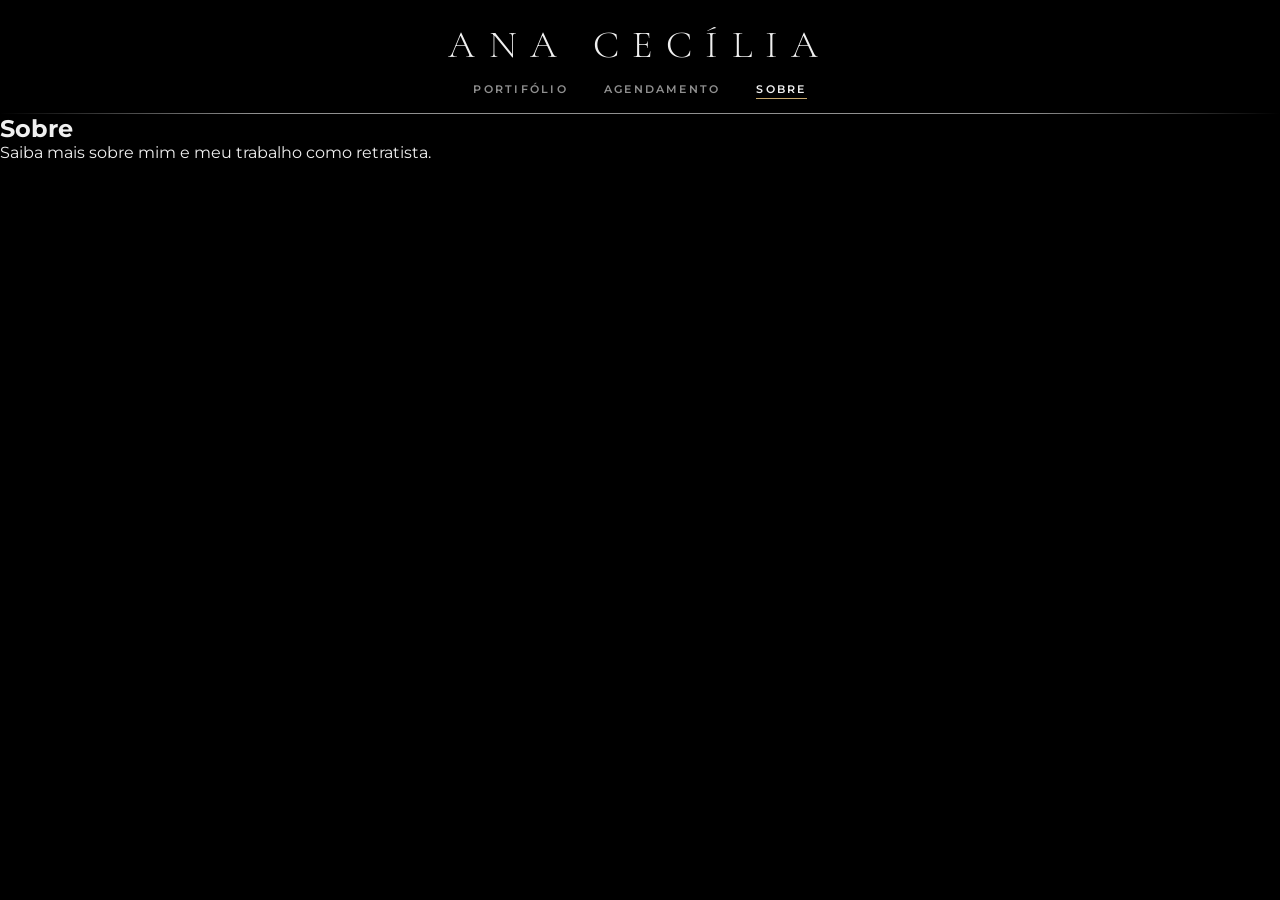
==== sobre.html @ f66bbe25 "Add files via upload" ====
<!DOCTYPE html>
<html lang="pt-br">
<head>
    <meta charset="UTF-8">
    <meta name="viewport" content="width=device-width, initial-scale=1.0">
    <title>Sobre | Ana Cecília</title>
    <link rel="stylesheet" href="sobre.css">
</head>
<body>
    <nav>
        <h1>ANA CECÍLIA</h1>
        <ul>
            <li><a href="index.html">PORTIFÓLIO</a></li>
            <li><a href="agendamento.html">AGENDAMENTO</a></li>
            <li><a href="sobre.html" class="active">SOBRE</a></li>
        </ul>
    </nav>

    
    <hr class="divider">

    <h2>Sobre</h2>
    <p>Saiba mais sobre mim e meu trabalho como retratista.</p>
</body>
</html>
---- sobre.css ----
/* Importa fontes do Google Fonts */
@import url('https://fonts.googleapis.com/css2?family=Cormorant+Garamond:ital,wght@0,300;0,400;1,300&family=Montserrat:wght@300;400;600&display=swap');

/* Reset básico + box model consistente */
*, *::before, *::after {
    box-sizing: border-box; /* inclui padding e border no cálculo de largura/altura */
    margin: 0; /* remove margens padrão */
    padding: 0; /* remove paddings padrão */
}

/* Variáveis CSS (facilitam manutenção do tema) */
:root {
    --bg: #000000;      /* cor de fundo */
    --ink: #f0f0f0;     /* cor principal do texto */
    --mid: #909090;     /* cor intermediária (menus, detalhes) */
    --accent: #c9a96e;  /* cor de destaque */
    --gap: 6px;         /* espaçamento padrão entre elementos */
}

body {
    background-color: var(--bg); /* fundo da página */
    color: var(--ink); /* cor padrão do texto */
    font-family: 'Montserrat', sans-serif; /* fonte principal */
    min-height: 100vh; /* altura mínima = tela inteira */
    overflow-x: hidden; /* impede rolagem horizontal */
}

/* ── NAV ── */
nav {
    background-color: var(--bg); /* fundo do menu */
    padding: 22px 40px 16px; /* espaçamento interno */
    display: flex;
    flex-direction: column; /* itens em coluna */
    align-items: center; /* centraliza horizontalmente */
    gap: 10px; /* espaço entre elementos */
}

nav h1 {
    font-family: 'Cormorant Garamond', serif; /* fonte do título */
    font-weight: 300;
    font-size: 2.4em;
    letter-spacing: 0.35em; /* espaçamento entre letras */
    color: var(--ink);
}

nav ul {
    list-style: none; /* remove marcadores da lista */
    display: flex; /* deixa os itens lado a lado */
    gap: 36px; /* espaçamento entre itens */
}

nav ul li a {
    text-decoration: none; /* remove sublinhado */
    color: var(--mid); /* cor padrão */
    font-size: 0.7em;
    font-weight: 600;
    letter-spacing: 0.2em;
    position: relative; /* necessário para o ::after */
    transition: color 0.3s; /* anima mudança de cor */
}

/* Linha animada embaixo do link */
nav ul li a::after {
    content: '';
    position: absolute;
    width: 0; /* começa invisível */
    height: 1px;
    bottom: -3px;
    left: 0;
    background-color: var(--accent);
    transition: width 0.35s ease; /* anima expansão */
}

/* Hover e estado ativo */
nav ul li a:hover { color: var(--ink); }
nav ul li a:hover::after,
nav ul li a.active::after { width: 100%; } /* linha aparece */
nav ul li a.active { color: var(--ink); }

/* Linha divisória estilizada */
hr.divider {
    border: none;
    height: 1px;
    background: linear-gradient(90deg, transparent, var(--mid) 20%, var(--mid) 80%, transparent);
    margin: 0;
}
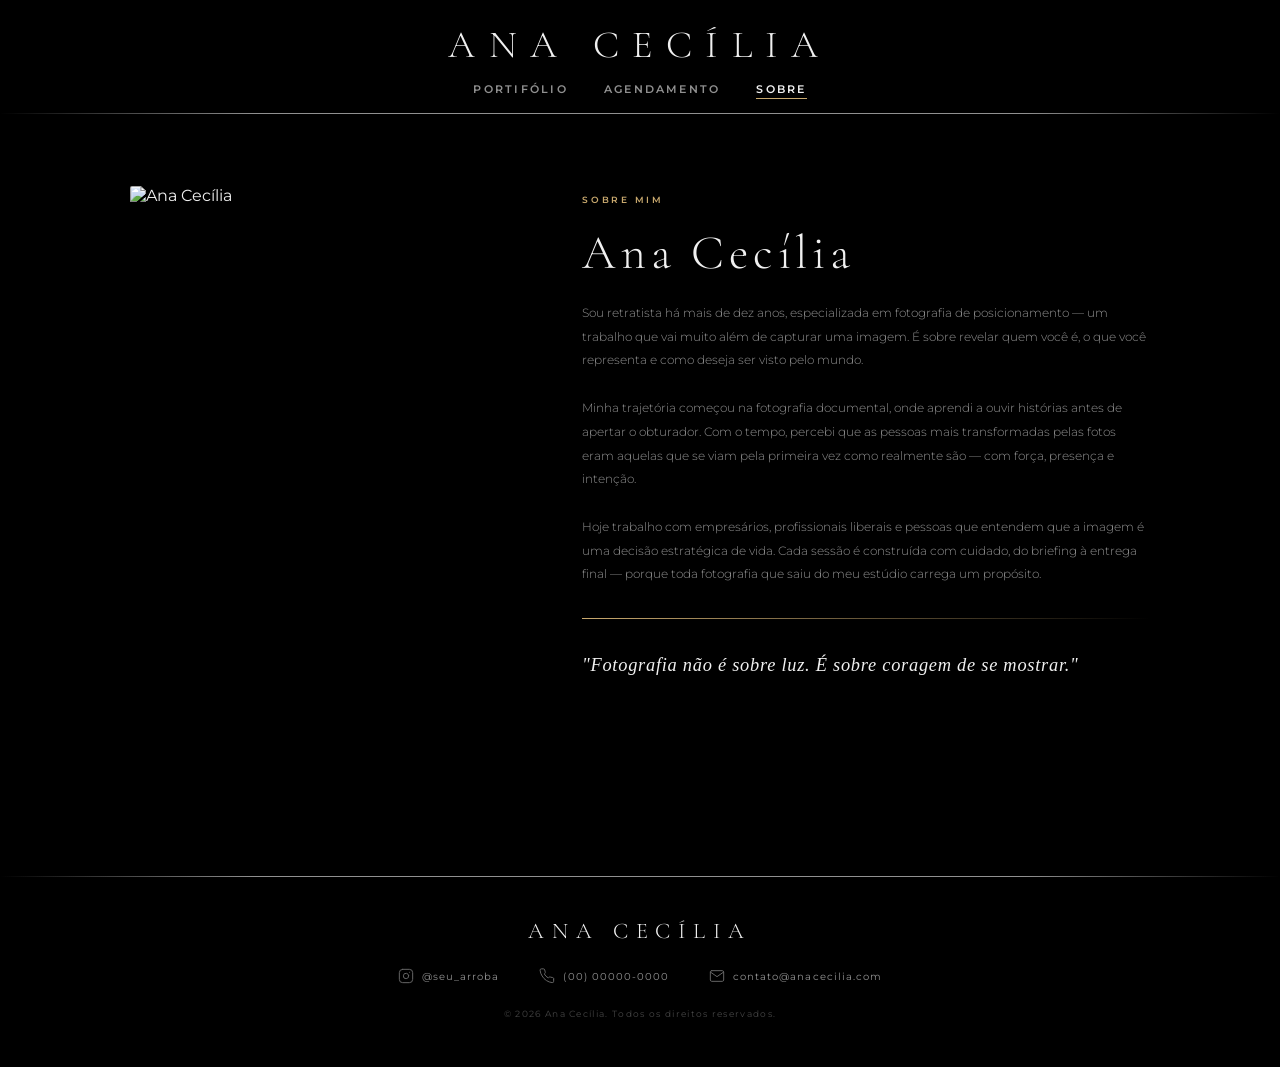
==== commit 031b919b: "altere funcionalidades" ====
--- a/sobre.html
+++ b/sobre.html
@@ -16,10 +16,52 @@
         </ul>
     </nav>
 
-    
     <hr class="divider">
 
-    <h2>Sobre</h2>
-    <p>Saiba mais sobre mim e meu trabalho como retratista.</p>
+    <!-- ── SOBRE ── -->
+    <section class="about">
+        <div class="about-image">
+            <img src="https://picsum.photos/600/900?random=60" alt="Ana Cecília">
+        </div>
+        <div class="about-text">
+            <p class="about-label">SOBRE MIM</p>
+            <h2 class="about-title">Ana Cecília</h2>
+            <p class="about-bio">
+                Sou retratista há mais de dez anos, especializada em fotografia de posicionamento — um trabalho que vai muito além de capturar uma imagem. É sobre revelar quem você é, o que você representa e como deseja ser visto pelo mundo.
+            </p>
+            <p class="about-bio">
+                Minha trajetória começou na fotografia documental, onde aprendi a ouvir histórias antes de apertar o obturador. Com o tempo, percebi que as pessoas mais transformadas pelas fotos eram aquelas que se viam pela primeira vez como realmente são — com força, presença e intenção.
+            </p>
+            <p class="about-bio">
+                Hoje trabalho com empresários, profissionais liberais e pessoas que entendem que a imagem é uma decisão estratégica de vida. Cada sessão é construída com cuidado, do briefing à entrega final — porque toda fotografia que saiu do meu estúdio carrega um propósito.
+            </p>
+            <hr class="about-divider">
+            <p class="about-quote">"Fotografia não é sobre luz. É sobre coragem de se mostrar."</p>
+        </div>
+    </section>
+
+    <!-- ── FOOTER ── -->
+    <footer>
+        <hr class="divider">
+        <div class="footer-inner">
+            <p class="footer-name">ANA CECÍLIA</p>
+            <div class="footer-links">
+                <a href="https://instagram.com/seu_arroba" target="_blank" class="footer-link">
+                    <svg xmlns="http://www.w3.org/2000/svg" width="16" height="16" viewBox="0 0 24 24" fill="none" stroke="currentColor" stroke-width="1.5" stroke-linecap="round" stroke-linejoin="round"><rect x="2" y="2" width="20" height="20" rx="5" ry="5"/><path d="M16 11.37A4 4 0 1 1 12.63 8 4 4 0 0 1 16 11.37z"/><line x1="17.5" y1="6.5" x2="17.51" y2="6.5"/></svg>
+                    @seu_arroba
+                </a>
+                <a href="tel:+5500000000000" class="footer-link">
+                    <svg xmlns="http://www.w3.org/2000/svg" width="16" height="16" viewBox="0 0 24 24" fill="none" stroke="currentColor" stroke-width="1.5" stroke-linecap="round" stroke-linejoin="round"><path d="M22 16.92v3a2 2 0 0 1-2.18 2 19.79 19.79 0 0 1-8.63-3.07A19.5 19.5 0 0 1 4.69 12a19.79 19.79 0 0 1-3.07-8.67A2 2 0 0 1 3.6 1.27h3a2 2 0 0 1 2 1.72c.127.96.361 1.903.7 2.81a2 2 0 0 1-.45 2.11L7.91 8.91a16 16 0 0 0 6 6l.91-.91a2 2 0 0 1 2.11-.45c.907.339 1.85.573 2.81.7A2 2 0 0 1 22 16.92z"/></svg>
+                    (00) 00000-0000
+                </a>
+                <a href="mailto:contato@anacecilia.com" class="footer-link">
+                    <svg xmlns="http://www.w3.org/2000/svg" width="16" height="16" viewBox="0 0 24 24" fill="none" stroke="currentColor" stroke-width="1.5" stroke-linecap="round" stroke-linejoin="round"><path d="M4 4h16c1.1 0 2 .9 2 2v12c0 1.1-.9 2-2 2H4c-1.1 0-2-.9-2-2V6c0-1.1.9-2 2-2z"/><polyline points="22,6 12,13 2,6"/></svg>
+                    contato@anacecilia.com
+                </a>
+            </div>
+            <p class="footer-copy">© 2026 Ana Cecília. Todos os direitos reservados.</p>
+        </div>
+    </footer>
+
 </body>
 </html>
--- a/sobre.css
+++ b/sobre.css
@@ -83,4 +83,170 @@
     height: 1px;
     background: linear-gradient(90deg, transparent, var(--mid) 20%, var(--mid) 80%, transparent);
     margin: 0;
+}
+/* ── SOBRE ── */
+.about {
+    display: grid;
+    grid-template-columns: 380px 1fr;
+    gap: 72px;
+    max-width: 1100px;
+    margin: 0 auto;
+    padding: 72px 40px 80px;
+    align-items: start;
+}
+
+.about-image {
+    position: sticky;
+    top: 32px;
+    overflow: hidden;
+    border-radius: 2px;
+}
+
+.about-image img {
+    width: 100%;
+    aspect-ratio: 2 / 3;
+    object-fit: cover;
+    display: block;
+    filter: saturate(0.85);
+    transition: filter 0.5s ease;
+}
+
+.about-image:hover img {
+    filter: saturate(1.05);
+}
+
+.about-text {
+    display: flex;
+    flex-direction: column;
+    gap: 24px;
+    padding-top: 8px;
+}
+
+.about-label {
+    font-size: 0.58em;
+    font-weight: 600;
+    letter-spacing: 0.3em;
+    color: var(--accent);
+}
+
+.about-title {
+    font-family: 'Cormorant Garamond', serif;
+    font-weight: 300;
+    font-size: 3em;
+    letter-spacing: 0.1em;
+    color: var(--ink);
+    line-height: 1;
+}
+
+.about-bio {
+    font-size: 0.78em;
+    font-weight: 300;
+    line-height: 1.9;
+    color: var(--mid);
+}
+
+.about-divider {
+    border: none;
+    height: 1px;
+    background: linear-gradient(90deg, var(--accent), transparent);
+    margin: 8px 0;
+}
+
+.about-quote {
+    font-family: 'Cormorant Garamond', serif;
+    font-style: italic;
+    font-weight: 300;
+    font-size: 1.15em;
+    letter-spacing: 0.04em;
+    color: var(--ink);
+    line-height: 1.6;
+}
+
+/* ── FOOTER ── */
+footer {
+    margin-top: 40px;
+}
+
+.footer-inner {
+    max-width: 1100px;
+    margin: 0 auto;
+    padding: 40px 40px 48px;
+    display: flex;
+    flex-direction: column;
+    align-items: center;
+    gap: 24px;
+}
+
+.footer-name {
+    font-family: 'Cormorant Garamond', serif;
+    font-weight: 300;
+    font-size: 1.4em;
+    letter-spacing: 0.35em;
+    color: var(--ink);
+}
+
+.footer-links {
+    display: flex;
+    gap: 40px;
+    align-items: center;
+    flex-wrap: wrap;
+    justify-content: center;
+}
+
+.footer-link {
+    display: flex;
+    align-items: center;
+    gap: 8px;
+    text-decoration: none;
+    color: var(--mid);
+    font-size: 0.65em;
+    font-weight: 400;
+    letter-spacing: 0.1em;
+    transition: color 0.3s ease;
+}
+
+.footer-link svg {
+    flex-shrink: 0;
+    opacity: 0.7;
+    transition: opacity 0.3s ease;
+}
+
+.footer-link:hover {
+    color: var(--accent);
+}
+
+.footer-link:hover svg {
+    opacity: 1;
+}
+
+.footer-copy {
+    font-size: 0.55em;
+    letter-spacing: 0.15em;
+    color: #444;
+}
+
+/* ── RESPONSIVO ── */
+@media (max-width: 860px) {
+    .about {
+        grid-template-columns: 1fr;
+        gap: 40px;
+        padding: 48px 24px 64px;
+    }
+
+    .about-image {
+        position: static;
+        max-width: 340px;
+        margin: 0 auto;
+    }
+
+    .footer-links {
+        gap: 24px;
+    }
+}
+
+@media (max-width: 500px) {
+    .footer-links {
+        flex-direction: column;
+        gap: 16px;
+    }
 }
